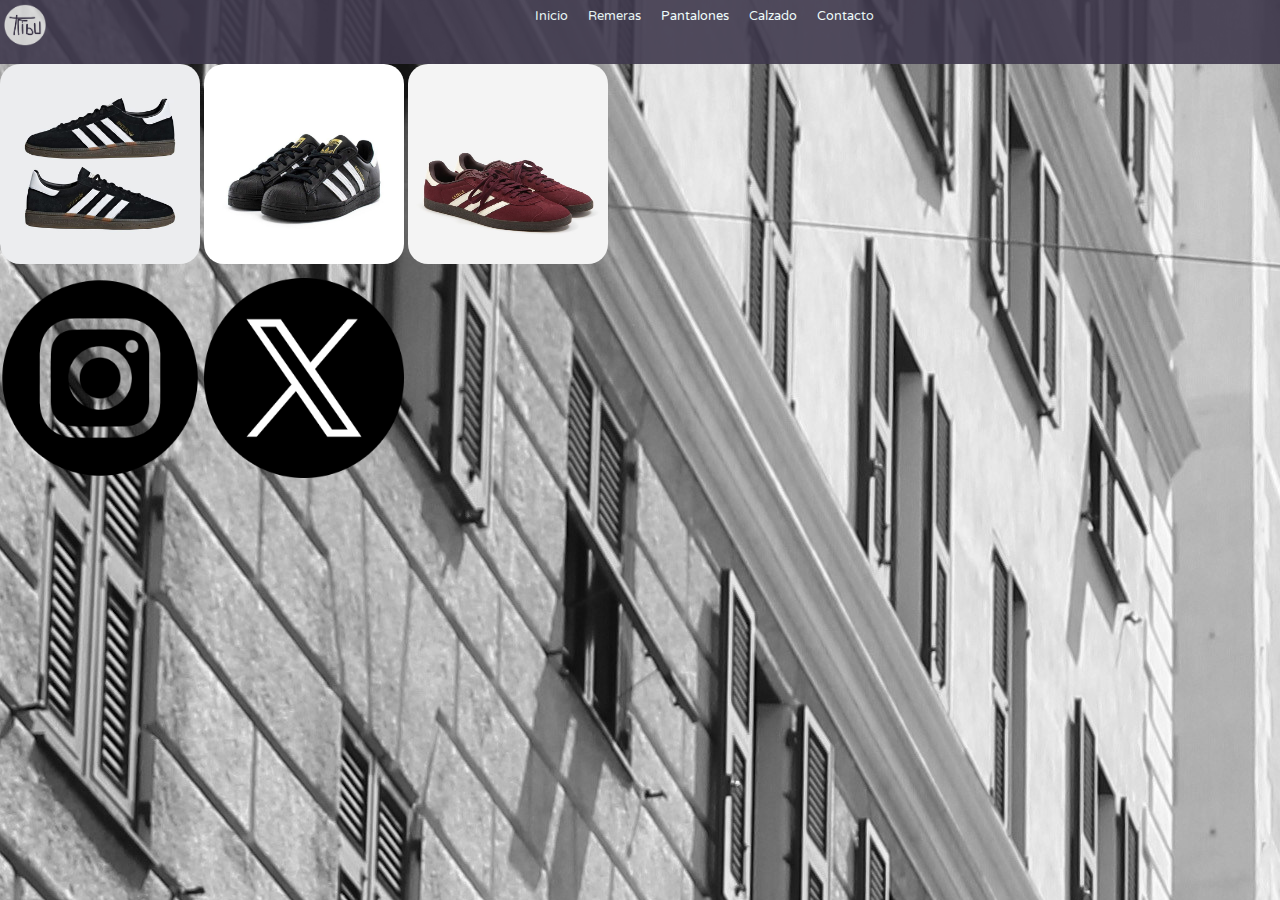
==== pages/calzado.html @ 0443deaf "primera estructura de proyecto" ====
<!DOCTYPE html>
<html lang="en">
<head>
    <meta charset="UTF-8">
    <meta name="viewport" content="width=device-width, initial-scale=1.0">
    <link rel="stylesheet" href="../css/style.css">
    <link rel="icon" href="../img/logopag.png">
    <link rel="preconnect" href="https://fonts.googleapis.com">
    <link rel="preconnect" href="https://fonts.gstatic.com" crossorigin>
    <link href="https://fonts.googleapis.com/css2?family=Montserrat+Alternates:ital,wght@0,100;0,200;0,300;0,400;0,500;0,600;0,700;0,800;0,900;1,100;1,200;1,300;1,400;1,500;1,600;1,700;1,800;1,900&family=NTR&family=Roboto+Mono:ital,wght@0,100..700;1,100..700&display=swap" rel="stylesheet">
    <title>Tribu</title>
</head>
<body>
    <header class="header-index">
        <a class="logo">
            <img src="../img/logopag.png" alt="logo-pagina">
        </a>
        <nav>
            <ul class="navBar">
                <li><a href="../index.html">Inicio</a></li>
                <li><a href="./remeras.html">Remeras</a></li>
                <li><a href="./pantalones.html">Pantalones</a></li>
                <li><a href="#">Calzado</a></li>
                <li><a href="./login.html">Contacto</a></li>
            </ul>
        </nav>
    </header>
    <main>
        <img src="../img/zapatilla2.jpg" alt="zapatillas-rojas">
        <img src="../img/zapatilla3.jpg" alt="zapatillas-rojas">
        <img src="../img/zapatilla4.jpg" alt="zapatillas-rojas">
    </main>
    <footer>
        <img src="../img/instagram.png" alt="logo-instagram">
        <img src="../img/twitter.png" alt="logoX">
    </footer>
</body>
</html>
---- css/style.css ----
*{
    margin: 0;
    padding: 0;
    box-sizing: border-box;
    }


/*HEADER*/


body{
    font-family: "NTR", sans-serif;
    font-weight: 400;
    font-style: normal;
    background-image: url("../img/fondo.jpg");
}

img{
    width: 200px;
    height: 200px;
    border-radius: 20px;
}


.logo img{
    width: 50px;
    height: 50px;
}

.header-index{
    padding: 0%;
    display: flex;
    flex-direction: row;
    background-color: #3F394D;
    opacity: 90%;
    justify-content: space-between;
    position: sticky;
    top: 0;
}

.header-index nav{
    width: 90%;
    display: flex;
    justify-content: center;
}

.navBar{
    display: flex;
    list-style-type: none;
    gap: 20px;
}

.navBar li a{
    text-decoration: none;
    color: azure;
    font-size: 20px #3F394D;
    
}

/*MAIN*/


@media (max-width: 480px) {
	.login-container{
		width: 80px;
	}
}


/*IMAGENES Y POSICIONAMIENTO*/

.galeria img{
    width: 30%;
    height: 30%;
    margin-left: 2%;
    padding: 10px;
    padding-top: 9px;
}


.img4{
    grid-area: img4;
}

.img5{
    grid-area: img5;
}

.img6{
    grid-area: img6;
}






@media (max-width:1024px){
.header-index{
    justify-content: space-around;
    background-color: #3F394D;
}
}




/*FOOTER*/


.container{
    background-color: #3F394D;
    width: 80%;
    margin: 0px auto;
    margin-top: 100px;
    padding: 20px;
    text-align: center;
    border: 1px solid grey;
    color: aliceblue;
    border-radius: 8px;
    box-shadow: 0px 0px 8px gray;
    opacity: 90%;
}

h3{
    margin: 0px;
    text-align: center;
    margin-bottom: 10px;
}

.formulario{
    display: flex;
    flex-direction: column;
}

button{
    border-radius: 5px;
}

footer{
    align-self: flex-end;
    width: 100%;
}
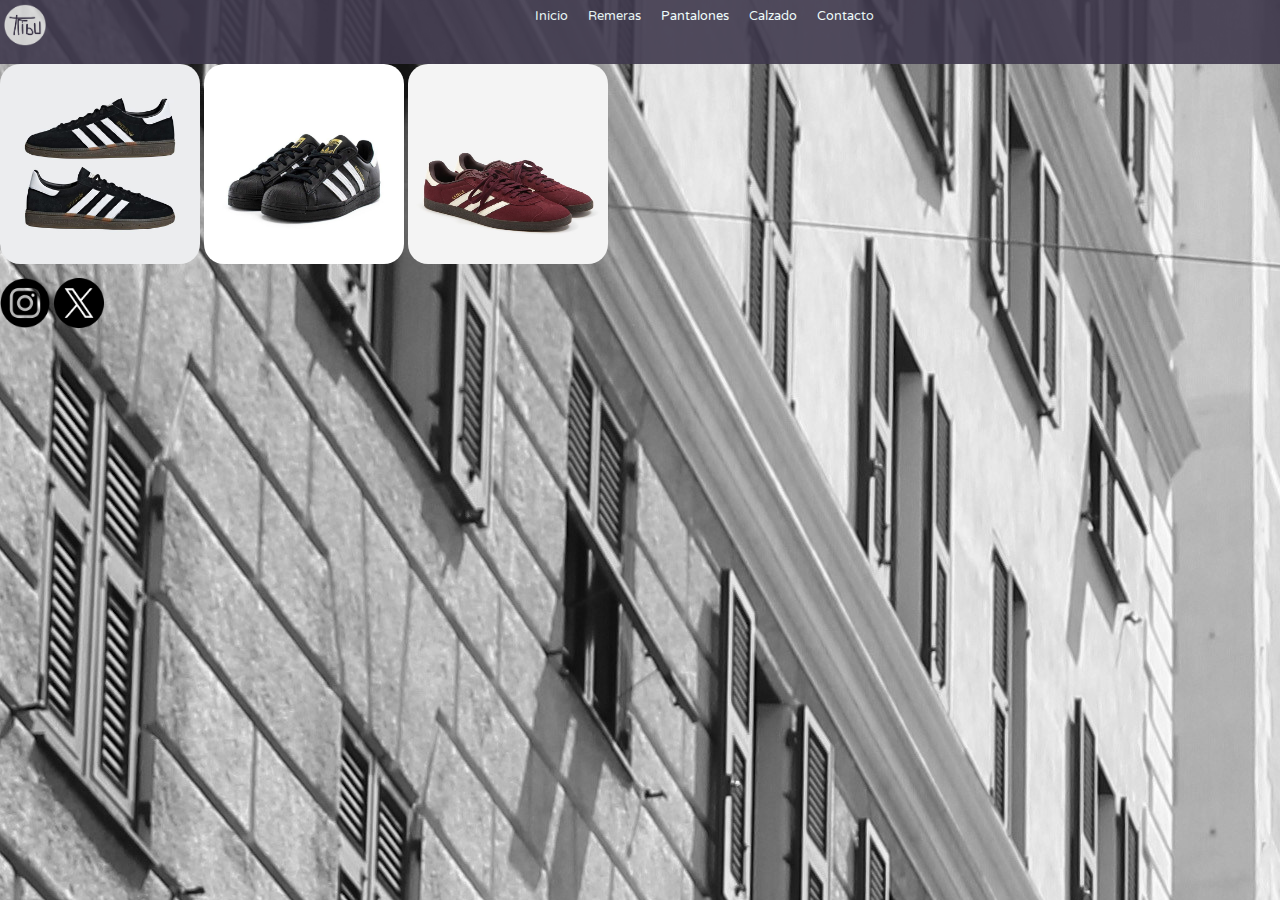
==== commit 42ee1668: "header y main footer creacion" ====
--- a/pages/calzado.html
+++ b/pages/calzado.html
@@ -31,8 +31,8 @@
         <img src="../img/zapatilla4.jpg" alt="zapatillas-rojas">
     </main>
     <footer>
-        <img src="../img/instagram.png" alt="logo-instagram">
-        <img src="../img/twitter.png" alt="logoX">
+        <img class="instagram" src="../img/instagram.png" alt="logo-instagram">
+        <img class="twitter" src="../img/twitter.png" alt="logoX">
     </footer>
 </body>
 </html>--- a/css/style.css
+++ b/css/style.css
@@ -36,6 +36,7 @@
     opacity: 90%;
     justify-content: space-between;
     position: sticky;
+    z-index: 1000;
     top: 0;
 }
 
@@ -58,7 +59,86 @@
     
 }
 
+.navBar li a:hover{
+    color: black;
+    
+}
+
 /*MAIN*/
+
+
+.slide{
+    margin-top: 20px;
+    margin-left: 20px;
+    margin-right: 20px;
+    margin-bottom: 50px;
+    display: flex;
+}
+
+.slide img{
+    height: 70vh;
+}
+
+.grid-dos{
+    display: grid;
+    width: 100%;
+    height: 700px;
+    grid-template-columns: repeat(8,1fr);
+    grid-template-rows: repeat(6,1fr);
+}
+
+.grid-dos{
+    width: 100%;
+    height: 100%;
+}
+
+
+.imgpant2{
+    width: 300px;
+    height: 300px;
+    grid-column: 3;
+    grid-row: 1;
+    margin: 25px;
+}
+
+.imgpant4{
+    width: 300px;
+    height: 300px;
+    grid-column: 5;
+    grid-row: 1;
+    margin: 25px;
+}
+
+.imgpant3{
+    width: 300px;
+    height: 300px;
+    grid-column: 7;
+    grid-row: 1;
+    margin: 25px;
+}
+
+
+
+@media (max-width:1024px){
+    .header-index{
+        justify-content: space-around;
+        background-color: #3F394D;
+    }
+    }
+
+
+    @media (max-width:720px){
+        .header-index{
+            justify-content: space-around;
+        }
+    }
+
+
+    @media (max-width: 480px) {
+        .header-index{
+            justify-content: space-around;
+        }
+    }
 
 
 @media (max-width: 480px) {
@@ -66,7 +146,6 @@
 		width: 80px;
 	}
 }
-
 
 /*IMAGENES Y POSICIONAMIENTO*/
 
@@ -91,22 +170,6 @@
     grid-area: img6;
 }
 
-
-
-
-
-
-@media (max-width:1024px){
-.header-index{
-    justify-content: space-around;
-    background-color: #3F394D;
-}
-}
-
-
-
-
-/*FOOTER*/
 
 
 .container{
@@ -124,7 +187,7 @@
 }
 
 h3{
-    margin: 0px;
+    margin: 10px;
     text-align: center;
     margin-bottom: 10px;
 }
@@ -144,3 +207,14 @@
 }
 
 
+/*FOOTER*/
+
+.instagram{
+    height: 50px;
+    width: 50px;
+}
+
+.twitter{
+    height: 50px;
+    width: 50px;
+}
